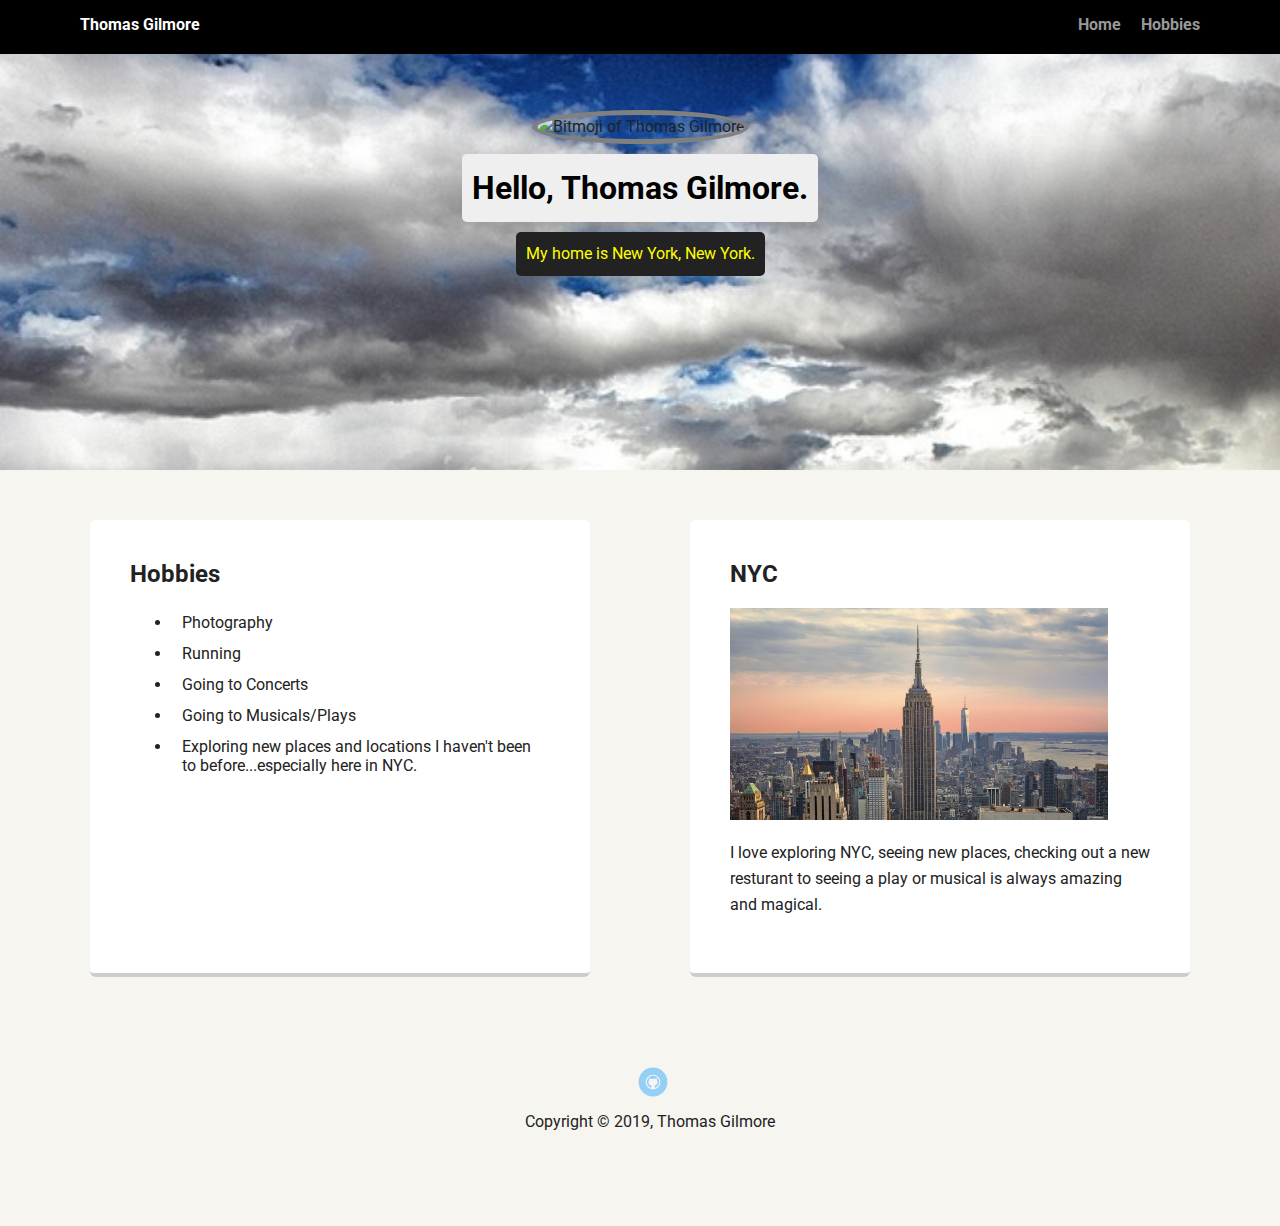
==== hobbies.html @ f4961f4e "Added Hobbies Page and Information About Me" ====
<!doctype html>
<html lang="en">
<head>
  <meta charset="utf-8">
  <title>Thomas Gilmore's Profile</title>
  <meta name="viewport" content="width=device-width, initial-scale=1.0">
  <link rel="stylesheet" href="styles.css">
  <link href="https://fonts.googleapis.com/css?family=Muli%7CRoboto:400,300,500,700,900" rel="stylesheet"></head>
  <body>

    <div class="main-nav">
        <ul class="nav">
          <li class="name">Thomas Gilmore</li>
          <li><a href="index.html">Home</a></li>
          <li><a href="hobbies.html">Hobbies</a></li>
        </ul>
    </div>

    <header>
      <img src="images/IMG_5021.JPG" alt="Bitmoji of Thomas Gilmore" class="profile-image">
      <h1 class="tag name">Hello, Thomas Gilmore.</h1>
      <p class="tag location">My home is New York, New York.</p>
    </header>

    <main class="flex">
      
      <div class="card">
        <h2>Hobbies</h2>
        <p></p>
        <ul class="hobbies">
          <li>Photography</li>
          <li>Running</li>
          <li>Going to Concerts</li>
          <li>Going to Musicals/Plays</li>
          <li>Exploring new places and locations I haven't been to before...especially here in NYC.</li>
        </ul>
        <p></p>
      </div> 

      <div class="card">
          <h2>NYC</h2>
          <img src="images/nyc.jpg" alt="Picture of Buildings in NYC, including Empire State Building and One World Trade Center among many, many more" width="90%">
          <p>I love exploring NYC, seeing new places, checking out a new resturant to seeing a play or musical is always amazing and magical.</p>
          <p></p>
        </div> 

    </main>
    <footer>
      <ul>
        <!-- <li><a href="#" class="social twitter">Twitter</a></li>
        <li><a href="#" class="social linkedin">LinkedIn</a></li> -->
        <li><a href="https://github.com/thomasgilmore95" class="social github">Github</a></li>
      </ul>
      <p class="copyright">Copyright &copy; 2019, Thomas Gilmore</p>
    </footer>
  </body>
  </html>
---- styles.css ----
/* Global Layout Set-up */
* { 
  box-sizing: border-box;
}
  
body {
  margin: 0;
  padding: 0;
  text-align: center;
  font-family: 'Roboto', sans-serif;
  color: #222;
  background: #f7f5f0;
}
/* Link Styles */

a {
  text-decoration: none;
  color: #999;
}
a:hover {
  color: #6633ff;
}

/* Section Styles */

.main-nav {
  width: 100%;
  background: black;
  min-height: 30px;
  padding: 10px;
  position: fixed;
  text-align: center;
}
.nav {
  display: flex;
  justify-content: space-around;
  font-weight: 700;
  list-style-type: none;
  margin: 0 auto;
  padding: 0;
}

.nav .name {
    display: block;
    margin-right: auto;
    color: white;
}
.nav li {
  padding: 5px 10px 10px 10px;
}
.nav a {
  transition: all .5s;
}
.nav a:hover {
  color: white
}

header {
  text-align: center;
  background: url('images/nature2.jpg') no-repeat top center ;
  background-size: cover;
  overflow: hidden;
  padding-top: 60px;
}
header {
  line-height: 1.5;
}
header .profile-image {
  margin-top: 50px;
  width: 150px;
  height: 150px;
  border-radius: 50%;
  border: 5px solid gray;
  transition: all .5s;
}
header .profile-image:hover {
  transform: scale(1.2) rotate(-5deg);
}
.tag {
  background-color: #efefef;
  color: black;
  padding: 10px;
  border-radius: 5px;
  display: table;
  margin: 10px auto;
} 
.location {
  background-color: #222;
  color: yellow;
}
.card {
  margin: 30px;
  padding: 20px 40px 40px;
  max-width: 500px;
  text-align: left;
  background: #fff;
  border-bottom: 4px solid #ccc;
  border-radius: 6px;
  transition: all .5s;
}
.card:hover {
  border-color: #ff99ff;
}

ul.skills {
  padding: 0;
  text-align: center;
}

.skills li {
  border-radius: 6px;
  display: inline-block;
  background: #ff9904;
  color: white;
  padding: 5px 10px;
  margin: 2px;
}

.skills li:nth-child(odd) {
  background: #0399ff;
}

.hobbies li {
  border-radius: 10px;
  padding: 5px 10px;
  margin: 2px;
}

footer {
  width: 100%;
  min-height: 30px;
  padding: 20px 0 40px 20px;
}

footer .copyright {
  top: -8px;
  font-size: .75em;
}

footer ul {
  list-style-type: none;
  margin: 0;
  padding: 0;
}

footer ul li {
  display: inline-block;
}

a.social {
  display: inline-block;
  text-indent: -9999px;
  margin-left: 5px;
  width: 30px;
  height: 30px;
  background-size: 30px 30px;
  opacity: .4;
  transition: all .5s;
}
a.twitter {
  background-image: url(images/twitter.svg);
}
a.linkedin {
  background-image: url(images/linkedin.svg);
}
a.github {
  background-image: url(images/github.svg);
}
a.social:hover {
  opacity: 1;
}
.clearfix {
  clear: both;
}

/* Styles for larger screens */
@media screen and (min-width: 720px) {
  
  .flex {
      display: -ms-flexbox;      /* TWEENER - IE 10 */
      display: flex; 
      max-width: 1200px;
      -ms-flex-pack: distribute;
      justify-content: space-around;
      margin: 0 auto;
  }

  header {
    min-height: 470px;
  }

  .nav {
    max-width: 1200px;
    padding: 0 30px;
  }


  main {
    padding-top: 20px;
  }

  main p {
    line-height: 1.6em;
  }

  footer {
    font-size: 1.3em;
    max-width: 1200px;
    margin: 40px auto;
  }

}
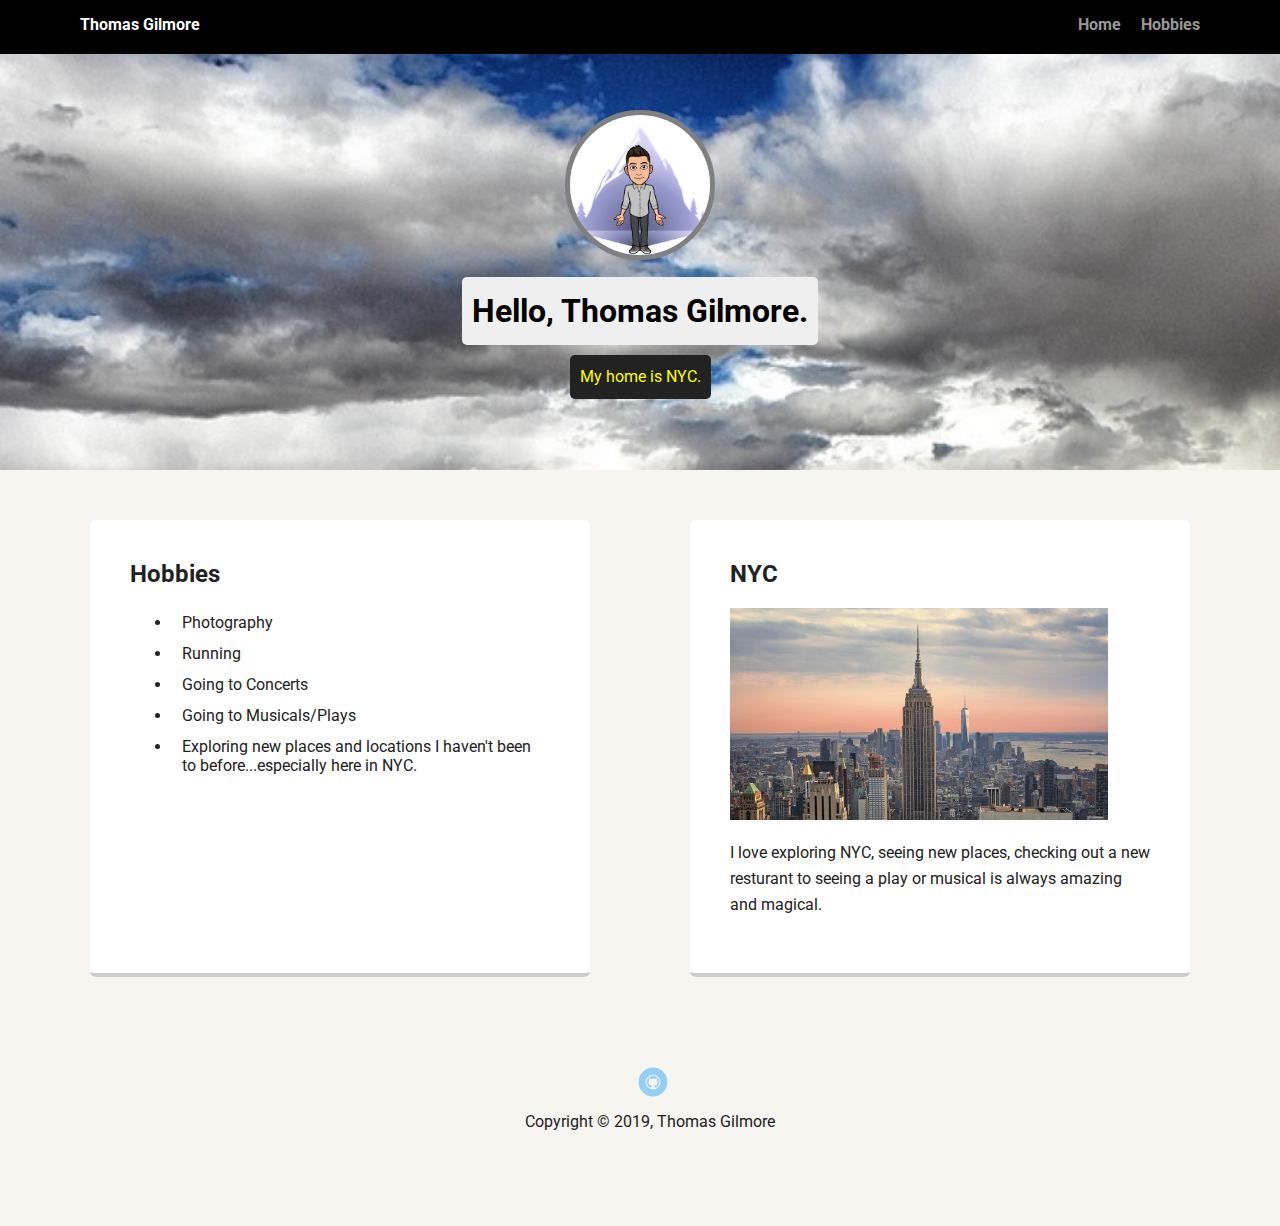
==== commit d765c272: "Updated Names of Pictures" ====
--- a/hobbies.html
+++ b/hobbies.html
@@ -17,9 +17,9 @@
     </div>
 
     <header>
-      <img src="images/IMG_5021.JPG" alt="Bitmoji of Thomas Gilmore" class="profile-image">
+      <img src="images/new_pofile_pic.JPG" alt="Bitmoji of Thomas Gilmore" class="profile-image">
       <h1 class="tag name">Hello, Thomas Gilmore.</h1>
-      <p class="tag location">My home is New York, New York.</p>
+      <p class="tag location">My home is NYC.</p>
     </header>
 
     <main class="flex">
--- a/styles.css
+++ b/styles.css
@@ -57,7 +57,7 @@
 
 header {
   text-align: center;
-  background: url('images/nature2.jpg') no-repeat top center ;
+  background: url('images/new_background.jpg') no-repeat top center ;
   background-size: cover;
   overflow: hidden;
   padding-top: 60px;
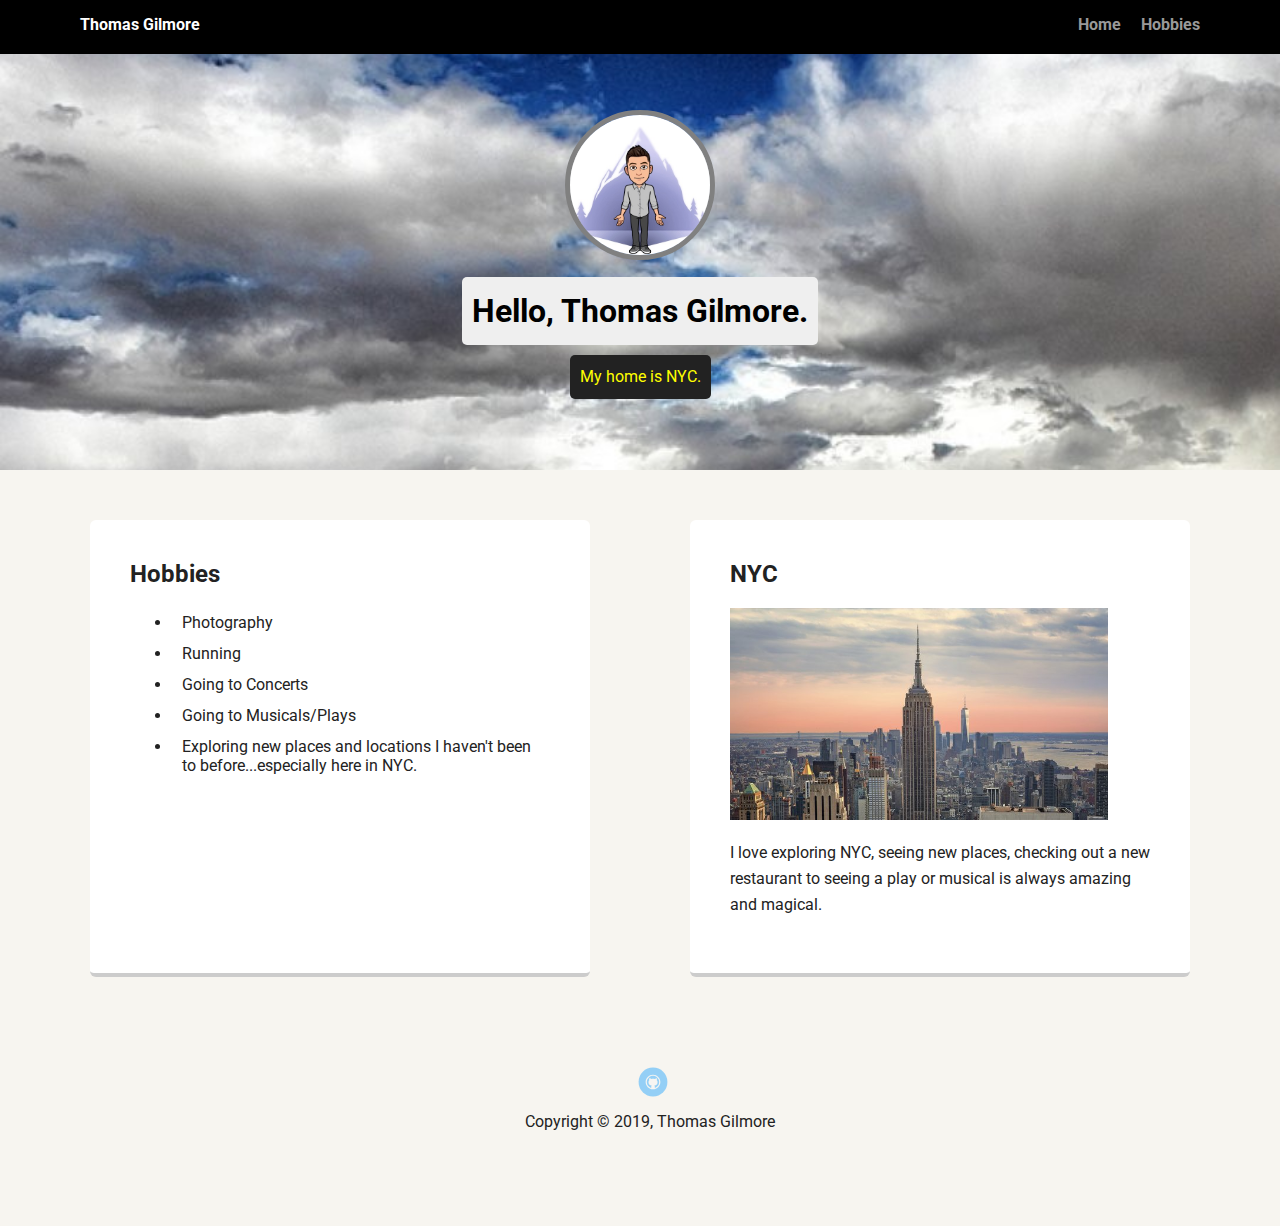
==== commit 32237fd2: "Update to Text on Pages" ====
--- a/hobbies.html
+++ b/hobbies.html
@@ -40,7 +40,7 @@
       <div class="card">
           <h2>NYC</h2>
           <img src="images/nyc.jpg" alt="Picture of Buildings in NYC, including Empire State Building and One World Trade Center among many, many more" width="90%">
-          <p>I love exploring NYC, seeing new places, checking out a new resturant to seeing a play or musical is always amazing and magical.</p>
+          <p>I love exploring NYC, seeing new places, checking out a new restaurant to seeing a play or musical is always amazing and magical.</p>
           <p></p>
         </div> 
 
